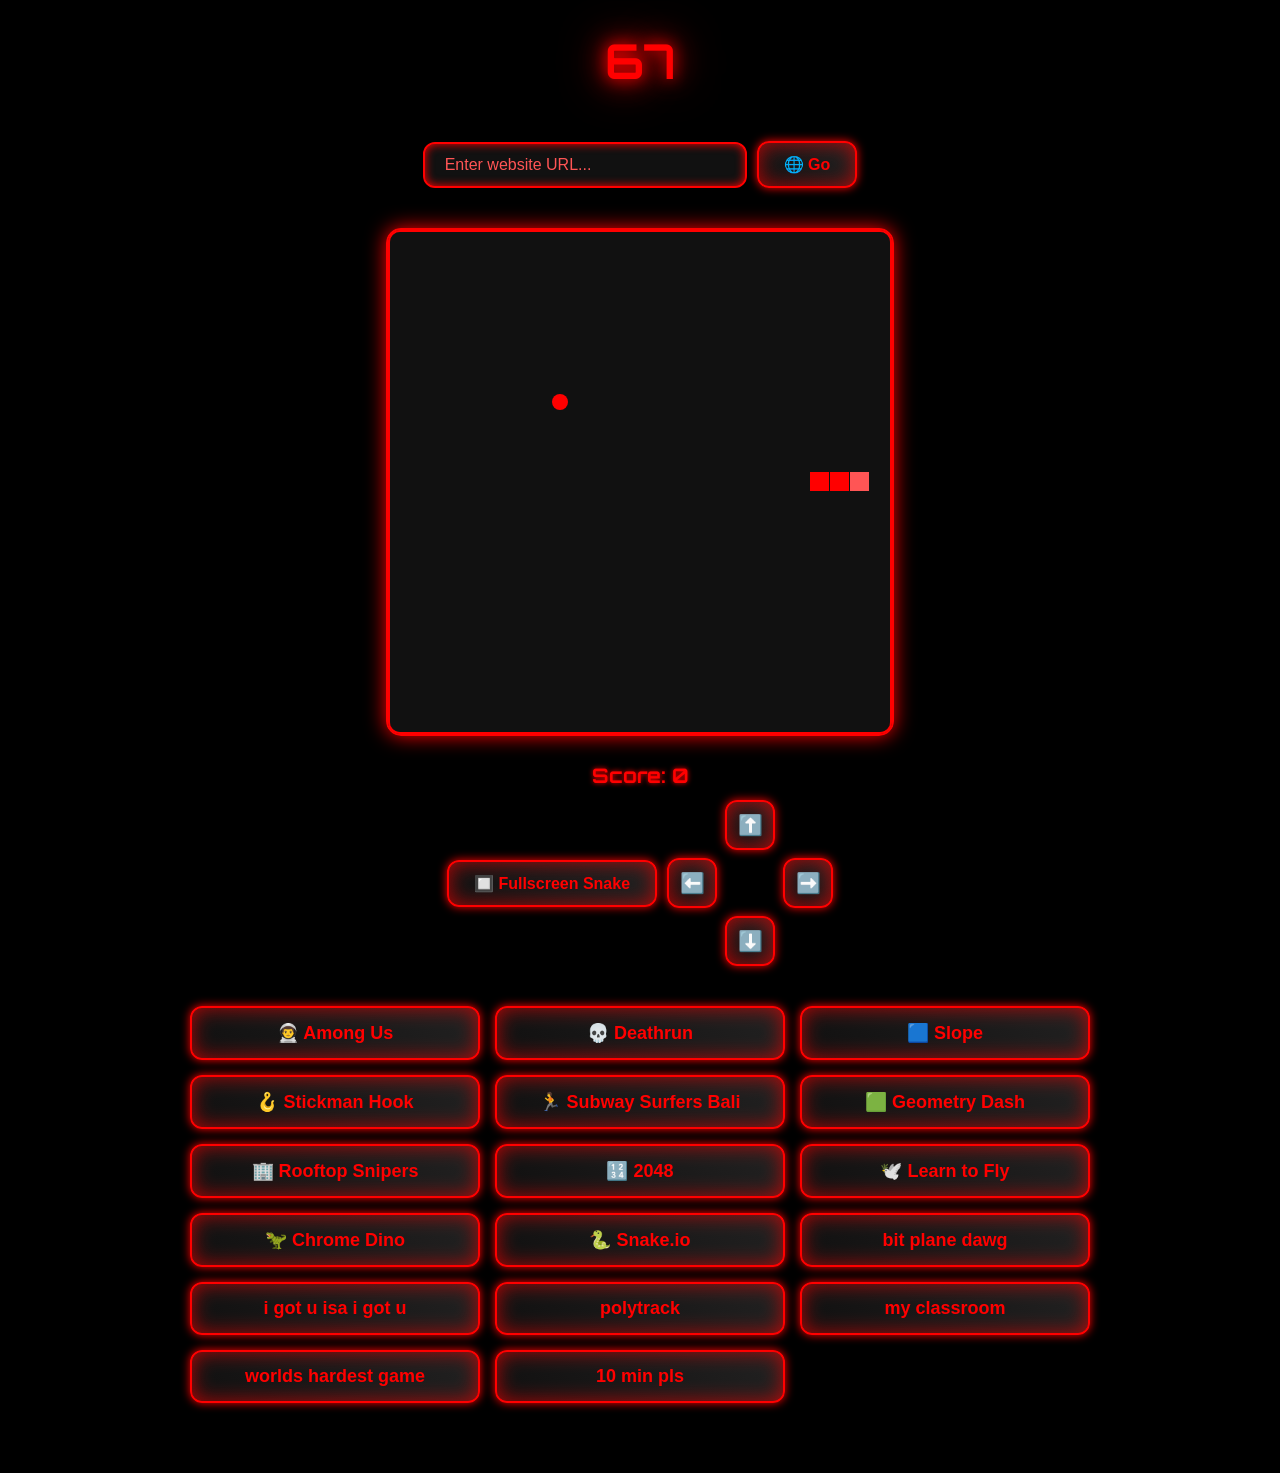
==== index.html @ a153da86 "Update index.html" ====
<!DOCTYPE html>
<html lang="en">
<head>
  <meta charset="UTF-8">
  <meta name="viewport" content="width=device-width, initial-scale=1.0">
  <title>Canvas</title>
  <link href="https://fonts.googleapis.com/css2?family=Orbitron:wght@700&display=swap" rel="stylesheet">
  <style>
    body {
      display: flex;
      flex-direction: column;
      align-items: center;
      min-height: 100vh;
      background: #000;
      font-family: 'Orbitron', sans-serif;
      color: #f00;
      margin: 0;
      padding: 30px 10px;
    }

    header {
      font-size: 3rem;
      font-weight: bold;
      color: #f00;
      text-align: center;
      text-shadow: 0 0 15px #f00, 0 0 30px #ff0000aa, 0 0 45px #ff0000bb;
      margin-bottom: 30px;
      animation: flicker 2s infinite;
    }

    @keyframes flicker {
      0%, 19%, 21%, 23%, 25%, 54%, 56%, 100% {opacity: 1;}
      20%, 22%, 24%, 55% {opacity: 0.4;}
    }

    .search-bar {
      margin: 20px 0 40px 0;
      display: flex;
      justify-content: center;
      align-items: center;
    }

    .search-input {
      padding: 12px 20px;
      font-size: 16px;
      border: 2px solid #f00;
      border-radius: 12px;
      outline: none;
      background: #111;
      color: #f00;
      width: 280px;
      margin-right: 10px;
      box-shadow: 0 0 10px #f00 inset;
    }

    .search-input::placeholder { color: #f55; }

    .search-btn, .fullscreen-btn, .touch-btn {
      padding: 12px 25px;
      font-size: 16px;
      font-weight: bold;
      border: 2px solid #f00;
      border-radius: 12px;
      background: linear-gradient(45deg, #111, #222);
      color: #f00;
      cursor: pointer;
      box-shadow: 0 0 10px #f00, 0 0 20px #ff0000aa inset;
      transition: transform 0.2s ease, box-shadow 0.2s ease, background 0.3s;
    }

    .search-btn:hover, .fullscreen-btn:hover, .touch-btn:hover {
      transform: scale(1.1);
      background: linear-gradient(45deg, #330000, #550000);
      box-shadow: 0 0 25px #ff0000, 0 0 35px #ff4444 inset;
    }

    .game-container {
      position: relative;
      margin-bottom: 15px;
      border: 2px solid #f00;
      border-radius: 15px;
      box-shadow: 0 0 20px #f00, 0 0 40px #ff0000aa inset;
    }

    canvas {
      display: block;
      background: #111;
      border: 2px solid #f00;
      border-radius: 12px;
      box-shadow: 0 0 15px #f00 inset;
    }

    .score {
      font-size: 20px;
      font-weight: bold;
      color: #f00;
      text-shadow: 0 0 5px #f00;
      margin: 12px 0;
      text-align: center;
    }

    .controls-row {
      display: flex;
      gap: 10px;
      align-items: center;
      justify-content: center;
      margin-bottom: 40px;
    }

    .touch-controls {
      display: grid;
      grid-template-columns: repeat(3, 50px);
      grid-template-rows: repeat(3, 50px);
      gap: 8px;
      justify-content: center;
      align-items: center;
    }

    .touch-controls div {
      display: flex;
      justify-content: center;
      align-items: center;
    }

    .touch-btn { font-size: 20px; padding: 10px; width: 50px; height: 50px; }

    .launcher-container {
      display: grid;
      grid-template-columns: repeat(auto-fit, minmax(220px, 1fr));
      gap: 15px;
      width: 100%;
      max-width: 900px;
      margin-bottom: 40px;
    }

    .launcher-btn {
      padding: 14px 20px;
      font-size: 18px;
      font-weight: bold;
      border: 2px solid #f00;
      border-radius: 12px;
      background: linear-gradient(45deg, #111, #222);
      color: #f00;
      cursor: pointer;
      text-align: center;
      box-shadow: 0 0 10px #f00, 0 0 20px #ff0000aa inset;
      transition: transform 0.2s ease, box-shadow 0.2s ease, background 0.3s;
    }

    .launcher-btn:hover {
      transform: scale(1.1);
      background: linear-gradient(45deg, #330000, #550000);
      box-shadow: 0 0 25px #ff0000, 0 0 35px #ff4444 inset;
    }
  </style>
</head>
<body>
  <header id="pageTitle">My assignments-Canvas</header>

  <div class="search-bar">
    <input type="text" id="urlInput" class="search-input" placeholder="Enter website URL...">
    <button class="search-btn" onclick="openURL()">🌐 Go</button>
  </div>

  <div class="game-container">
    <canvas id="gameCanvas"></canvas>
  </div>
  <div class="score">Score: <span id="score">0</span></div>

  <div class="controls-row">
    <button class="fullscreen-btn" onclick="toggleFullscreen()">🔲 Fullscreen Snake</button>
    <div class="touch-controls">
      <div></div>
      <div><button class="touch-btn" id="upBtn">⬆️</button></div>
      <div></div>
      <div><button class="touch-btn" id="leftBtn">⬅️</button></div>
      <div></div>
      <div><button class="touch-btn" id="rightBtn">➡️</button></div>
      <div></div>
      <div><button class="touch-btn" id="downBtn">⬇️</button></div>
      <div></div>
    </div>
  </div>

  <div class="launcher-container">
    <button class="launcher-btn" onclick="window.open('among-us/index.html','_blank')">👨‍🚀 Among Us</button>
    <button class="launcher-btn" onclick="window.open('deathrun/index.html','_blank')">💀 Deathrun</button>
    <button class="launcher-btn" onclick="window.open('slope/index.html','_blank')">🟦 Slope</button>
    <button class="launcher-btn" onclick="window.open('Stickman-Hook-main/index.html','_blank')">🪝 Stickman Hook</button>
    <button class="launcher-btn" onclick="window.open('subway-surfers-bali/index.html','_blank')">🏃 Subway Surfers Bali</button>
    <button class="launcher-btn" onclick="window.open('geometrydash/index.html','_blank')">🟩 Geometry Dash</button>
    <button class="launcher-btn" onclick="window.open('rooftopsnipers/index.html','_blank')">🏢 Rooftop Snipers</button>
    <button class="launcher-btn" onclick="window.open('2048/index.html','_blank')">🔢 2048</button>
    <button class="launcher-btn" onclick="window.open('learn-to-fly/index.html','_blank')">🕊️ Learn to Fly</button>
    <button class="launcher-btn" onclick="window.open('chrome-dino/index.html','_blank')">🦖 Chrome Dino</button>
    <button class="launcher-btn" onclick="window.open('snake-io/index.html','_blank')">🐍 Snake.io</button>
    <button class="launcher-btn" onclick="window.open('bit-planes/index.html','_blank')">bit plane dawg</button>
    <button class="launcher-btn" onclick="window.open('duck-life-3/index.html','_blank')">i got u isa i got u</button>
    <button class="launcher-btn" onclick="window.open('poly-track/index.html','_blank')">polytrack</button>
    <button class="launcher-btn" onclick="window.open('duck-life-1/index.html','_blank')">my classroom</button>
    <button class="launcher-btn" onclick="window.open('worlds-hardest-game/index.html','_blank')">worlds hardest game</button>
  <button class="launcher-btn" onclick="window.open('10-minutestill-dawn/index.html','_blank')">10 min pls</button>
  </div>

  <script>
    const titles = ["your goat, sturron", "by urs truly", "chicken jockey", "revive low taper fade","ENRIQUEEE","67"];
    document.getElementById('pageTitle').innerText = titles[Math.floor(Math.random() * titles.length)];

    function toggleFullscreen() {
      if (!document.fullscreenElement) {
        document.getElementById('gameCanvas').requestFullscreen().catch(err => {
          alert(`Error: ${err.message}`);
        });
      } else { document.exitFullscreen(); }
    }

    function openURL() {
      let url = document.getElementById('urlInput').value.trim();
      if (!url) return alert("Enter a URL first!");
      if (!/^https?:\/\//i.test(url)) url = "https://" + url;
      window.open(url, "_blank");
    }

    const canvas = document.getElementById('gameCanvas');
    const ctx = canvas.getContext('2d');
    const gridSize = 20;
    const tileCountX = 25;
    const tileCountY = 25;
    canvas.width = gridSize * tileCountX;
    canvas.height = gridSize * tileCountY;

    let snake = [
      { x: 12, y: 12 },
      { x: 11, y: 12 },
      { x: 10, y: 12 }
    ];
    let velocity = { x: 1, y: 0 };
    let apple = { x: 8, y: 8 };
    let score = 0;

    function draw() {
      const head = { x: snake[0].x + velocity.x, y: snake[0].y + velocity.y };
      head.x = (head.x + tileCountX) % tileCountX;
      head.y = (head.y + tileCountY) % tileCountY;

      if (snake.some(segment => segment.x === head.x && segment.y === head.y)) {
        alert("Game Over! Score: " + score);
        snake = [{ x: 12, y: 12 }, { x: 11, y: 12 }, { x: 10, y: 12 }];
        velocity = { x: 1, y: 0 };
        score = 0;
        document.getElementById('score').innerText = score;
        apple = { x: Math.floor(Math.random() * tileCountX), y: Math.floor(Math.random() * tileCountY) };
        return;
      }

      snake.unshift(head);
      if (head.x === apple.x && head.y === apple.y) {
        score++;
        document.getElementById('score').innerText = score;
        apple = { x: Math.floor(Math.random() * tileCountX), y: Math.floor(Math.random() * tileCountY) };
      } else snake.pop();

      ctx.fillStyle = "#111";
      ctx.fillRect(0, 0, canvas.width, canvas.height);

      ctx.fillStyle = "red";
      ctx.beginPath();
      ctx.arc(apple.x * gridSize + gridSize/2, apple.y * gridSize + gridSize/2, gridSize/2 - 2, 0, Math.PI * 2);
      ctx.fill();

      for (let i = 0; i < snake.length; i++) {
        ctx.fillStyle = i === 0 ? "#ff5555" : "#ff0000";
        ctx.fillRect(snake[i].x * gridSize, snake[i].y * gridSize, gridSize - 1, gridSize - 1);
      }
    }

    setInterval(draw, 100);

    window.addEventListener('keydown', e => {
      switch(e.key) {
        case 'ArrowUp': if (velocity.y === 0) velocity = { x: 0, y: -1 }; break;
        case 'ArrowDown': if (velocity.y === 0) velocity = { x: 0, y: 1 }; break;
        case 'ArrowLeft': if (velocity.x === 0) velocity = { x: -1, y: 0 }; break;
        case 'ArrowRight': if (velocity.x === 0) velocity = { x: 1, y: 0 }; break;
      }
    });

    document.getElementById('upBtn').addEventListener('click', () => { if (velocity.y === 0) velocity = { x: 0, y: -1 }; });
    document.getElementById('downBtn').addEventListener('click', () => { if (velocity.y === 0) velocity = { x: 0, y: 1 }; });
    document.getElementById('leftBtn').addEventListener('click', () => { if (velocity.x === 0) velocity = { x: -1, y: 0 }; });
    document.getElementById('rightBtn').addEventListener('click', () => { if (velocity.x === 0) velocity = { x: 1, y: 0 }; });
  </script>
</body>
</html>
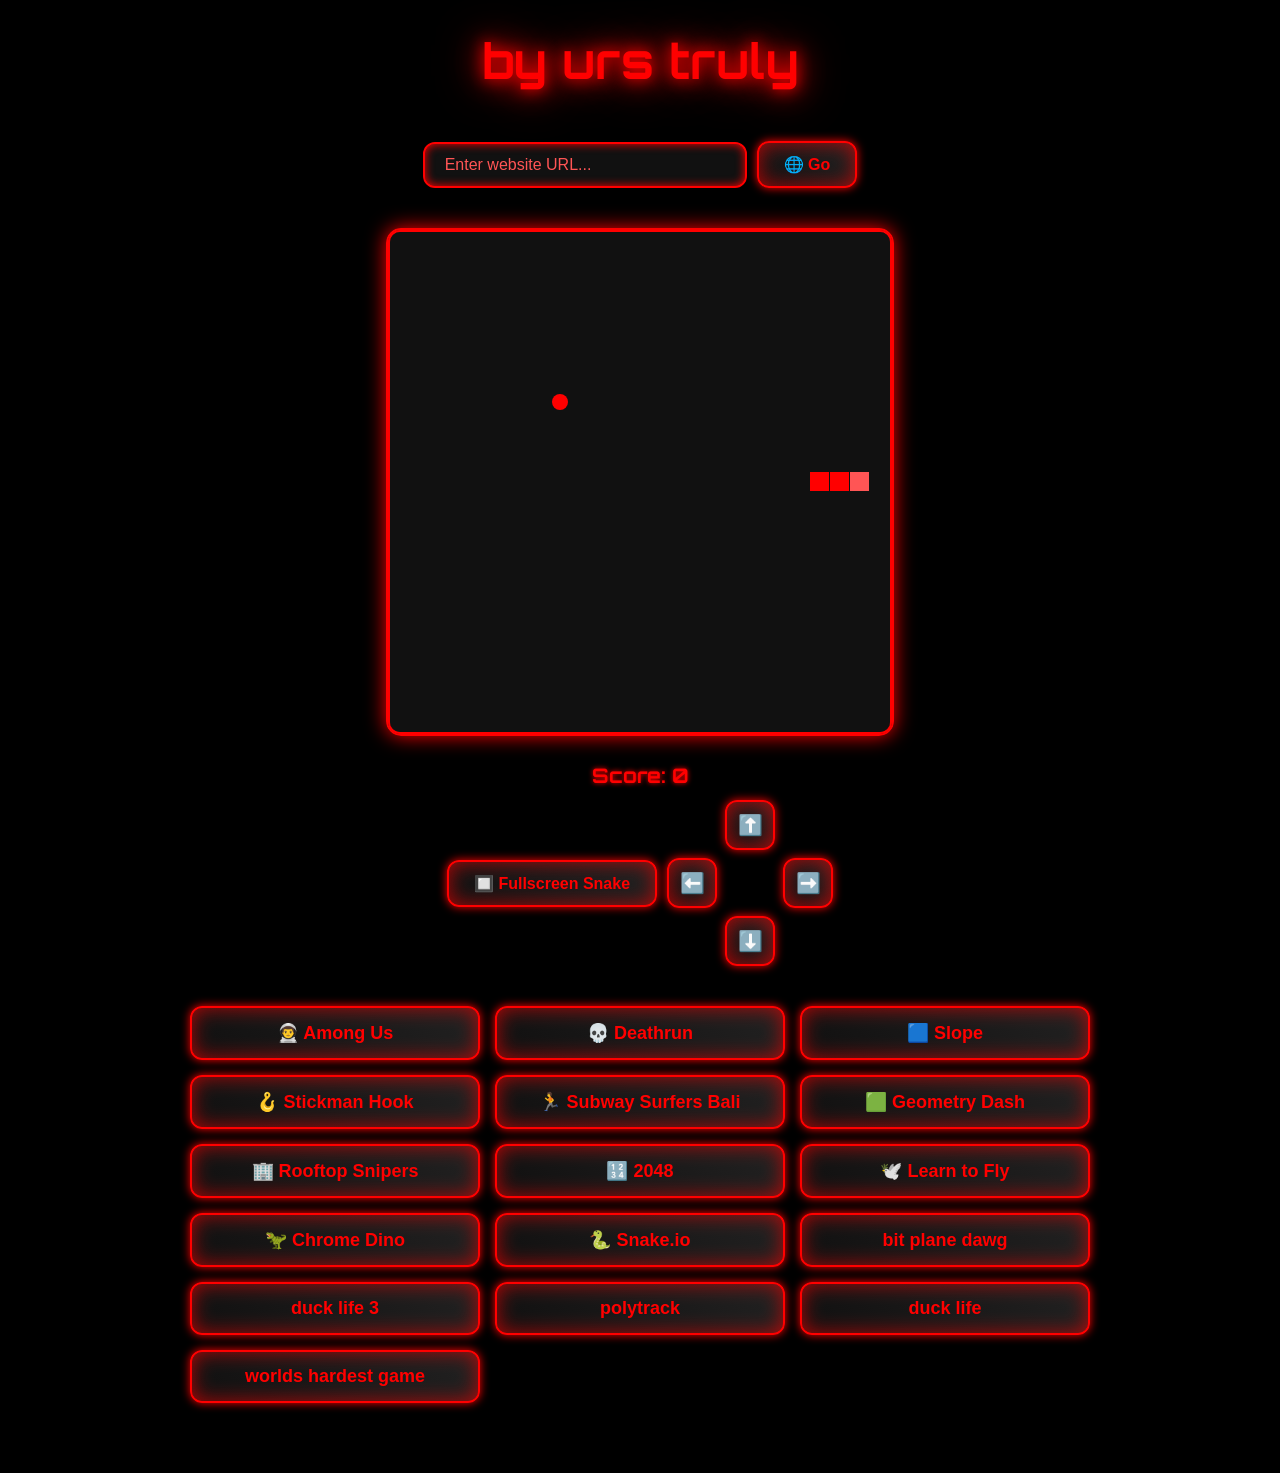
==== commit 7b9b2b83: "Update index.html" ====
--- a/index.html
+++ b/index.html
@@ -195,11 +195,10 @@
     <button class="launcher-btn" onclick="window.open('chrome-dino/index.html','_blank')">🦖 Chrome Dino</button>
     <button class="launcher-btn" onclick="window.open('snake-io/index.html','_blank')">🐍 Snake.io</button>
     <button class="launcher-btn" onclick="window.open('bit-planes/index.html','_blank')">bit plane dawg</button>
-    <button class="launcher-btn" onclick="window.open('duck-life-3/index.html','_blank')">i got u isa i got u</button>
+    <button class="launcher-btn" onclick="window.open('duck-life-3/index.html','_blank')">duck life 3</button>
     <button class="launcher-btn" onclick="window.open('poly-track/index.html','_blank')">polytrack</button>
-    <button class="launcher-btn" onclick="window.open('duck-life-1/index.html','_blank')">my classroom</button>
+    <button class="launcher-btn" onclick="window.open('duck-life-1/index.html','_blank')">duck life</button>
     <button class="launcher-btn" onclick="window.open('worlds-hardest-game/index.html','_blank')">worlds hardest game</button>
-  <button class="launcher-btn" onclick="window.open('10-minutestill-dawn/index.html','_blank')">10 min pls</button>
   </div>
 
   <script>
@@ -301,3 +300,4 @@
 
 
 
+
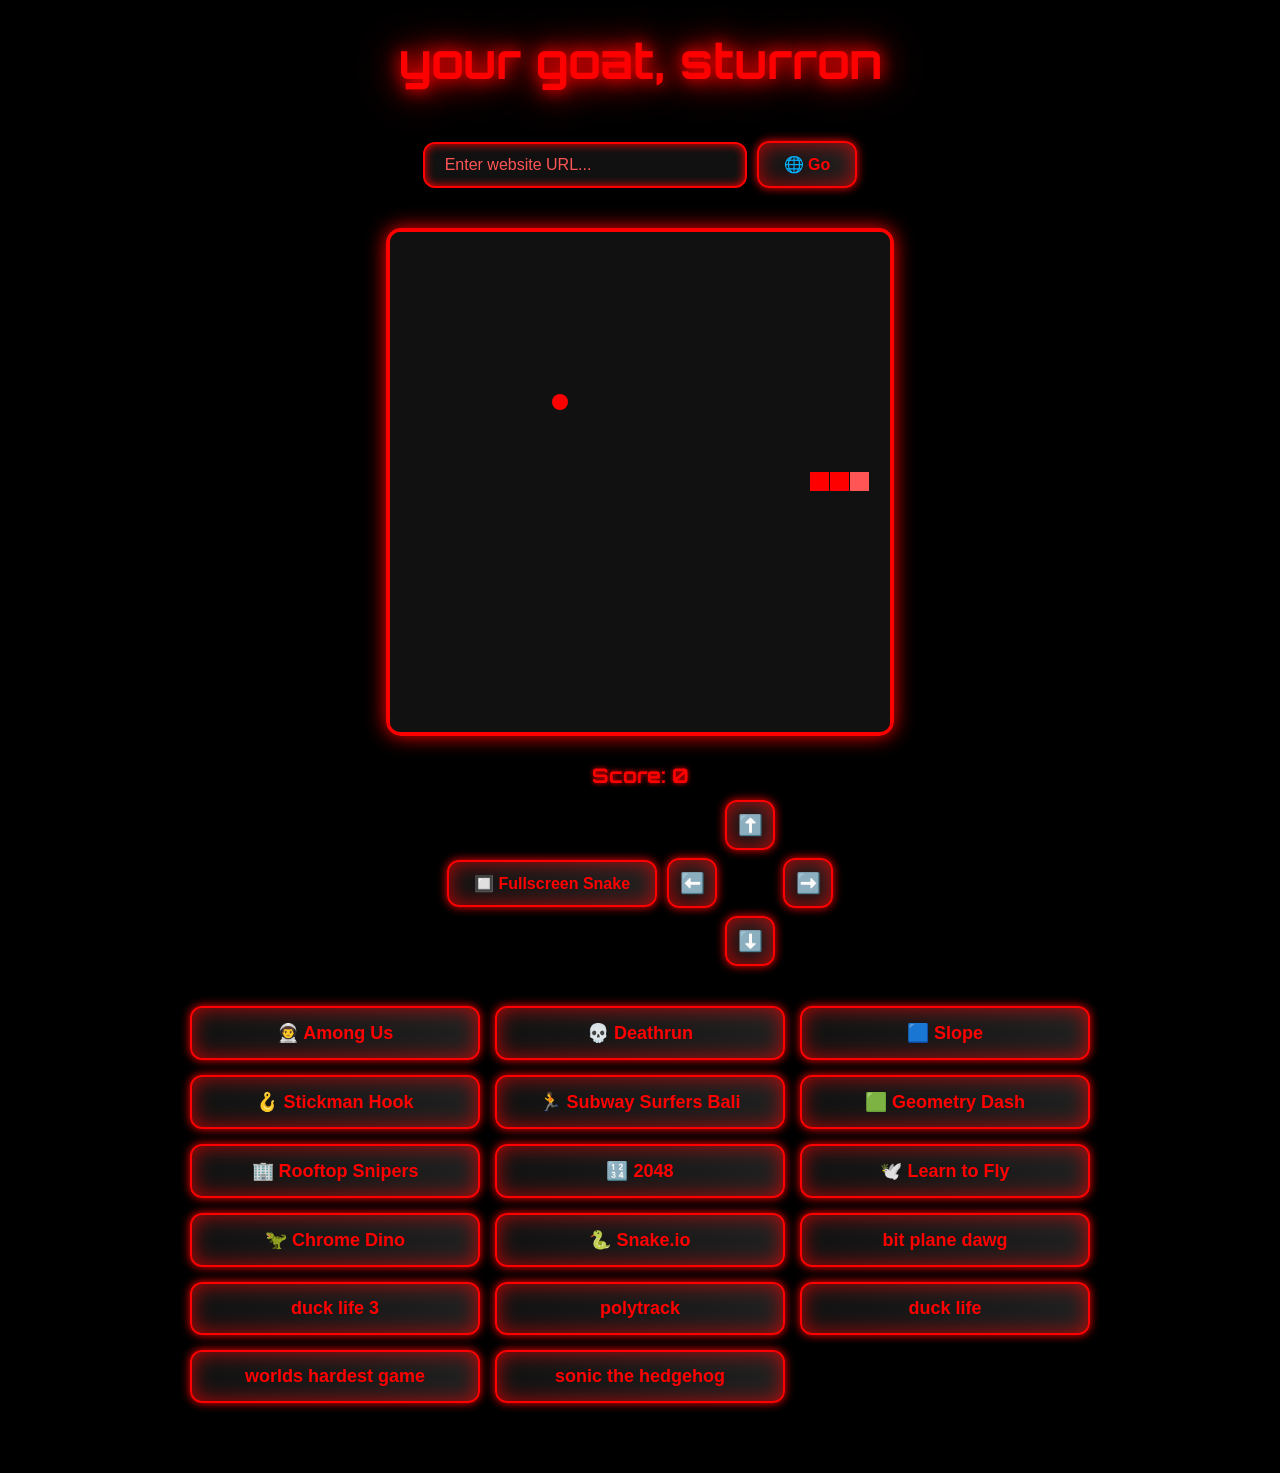
==== commit 518c72b7: "new drop" ====
--- a/index.html
+++ b/index.html
@@ -199,6 +199,7 @@
     <button class="launcher-btn" onclick="window.open('poly-track/index.html','_blank')">polytrack</button>
     <button class="launcher-btn" onclick="window.open('duck-life-1/index.html','_blank')">duck life</button>
     <button class="launcher-btn" onclick="window.open('worlds-hardest-game/index.html','_blank')">worlds hardest game</button>
+    <button class="launcher-btn" onclick="window.open('sonic-the-hedgehog/index.html','_blank')">sonic the hedgehog</button>
   </div>
 
   <script>
@@ -301,3 +302,4 @@
 
 
 
+
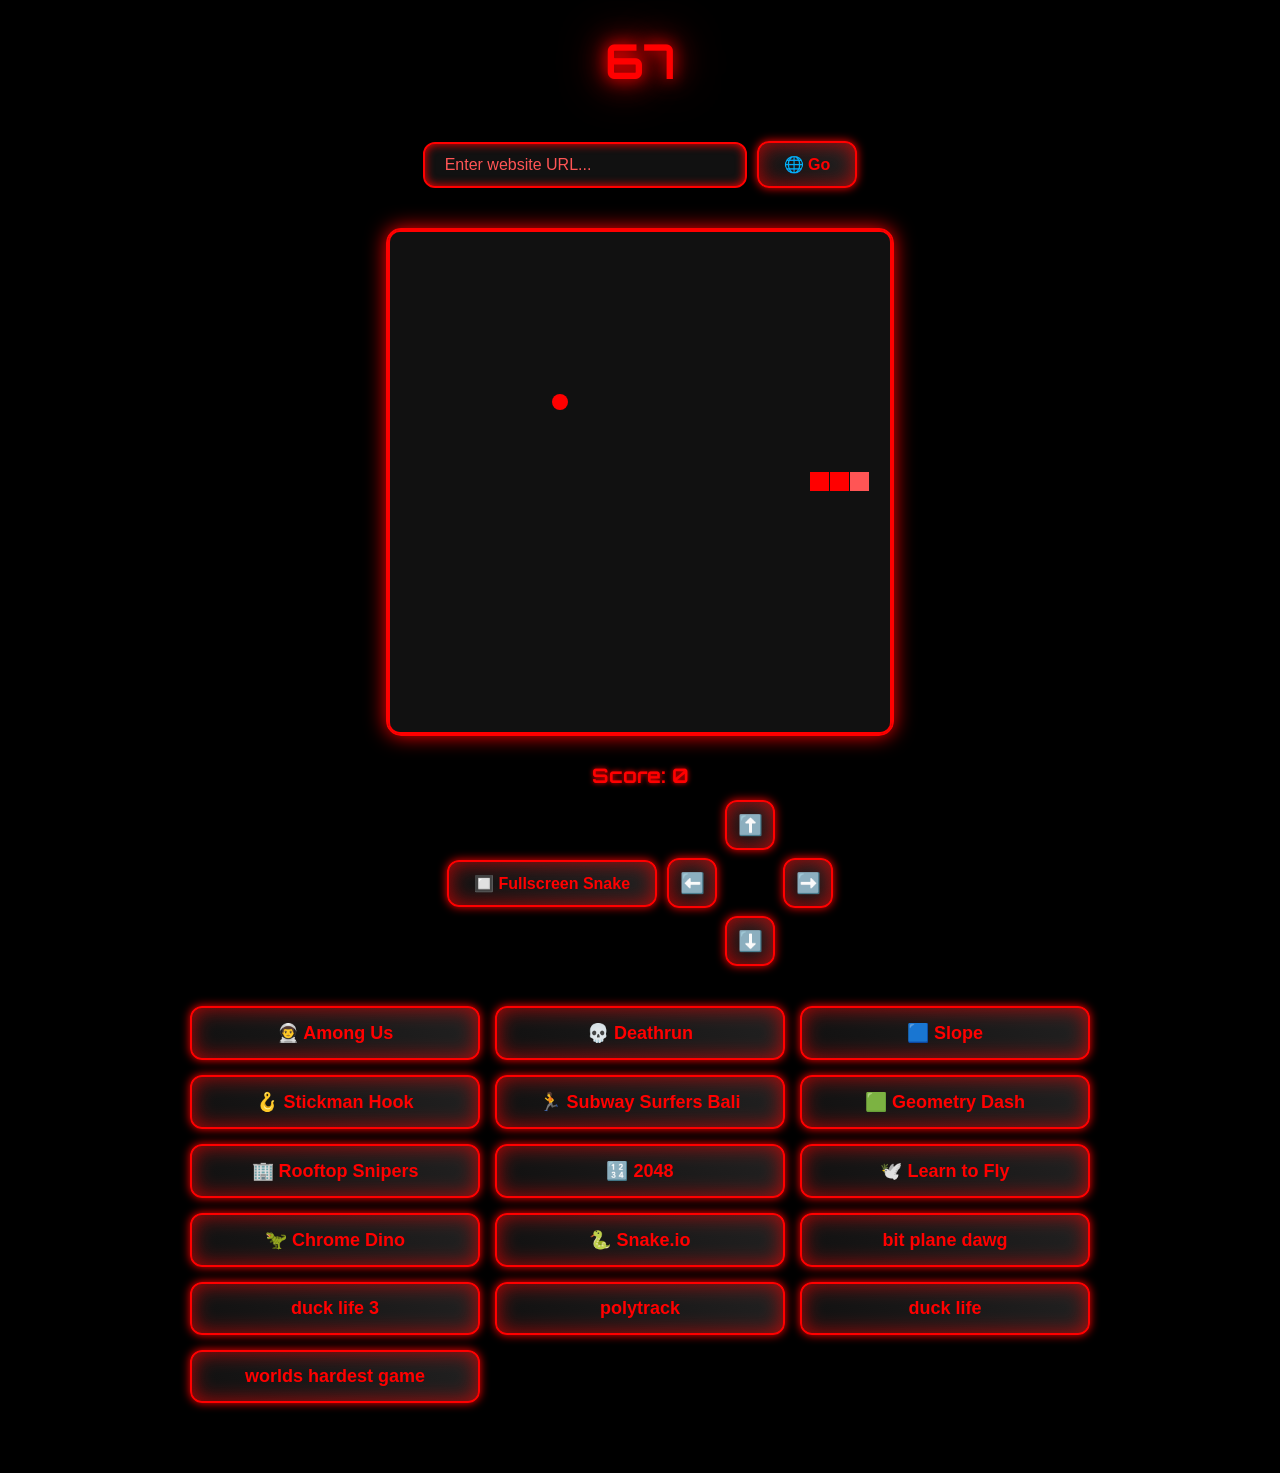
==== commit 4e82d203: "Update index.html" ====
--- a/index.html
+++ b/index.html
@@ -199,7 +199,6 @@
     <button class="launcher-btn" onclick="window.open('poly-track/index.html','_blank')">polytrack</button>
     <button class="launcher-btn" onclick="window.open('duck-life-1/index.html','_blank')">duck life</button>
     <button class="launcher-btn" onclick="window.open('worlds-hardest-game/index.html','_blank')">worlds hardest game</button>
-    <button class="launcher-btn" onclick="window.open('sonic-the-hedgehog/index.html','_blank')">sonic the hedgehog</button>
   </div>
 
   <script>
@@ -303,3 +302,4 @@
 
 
 
+
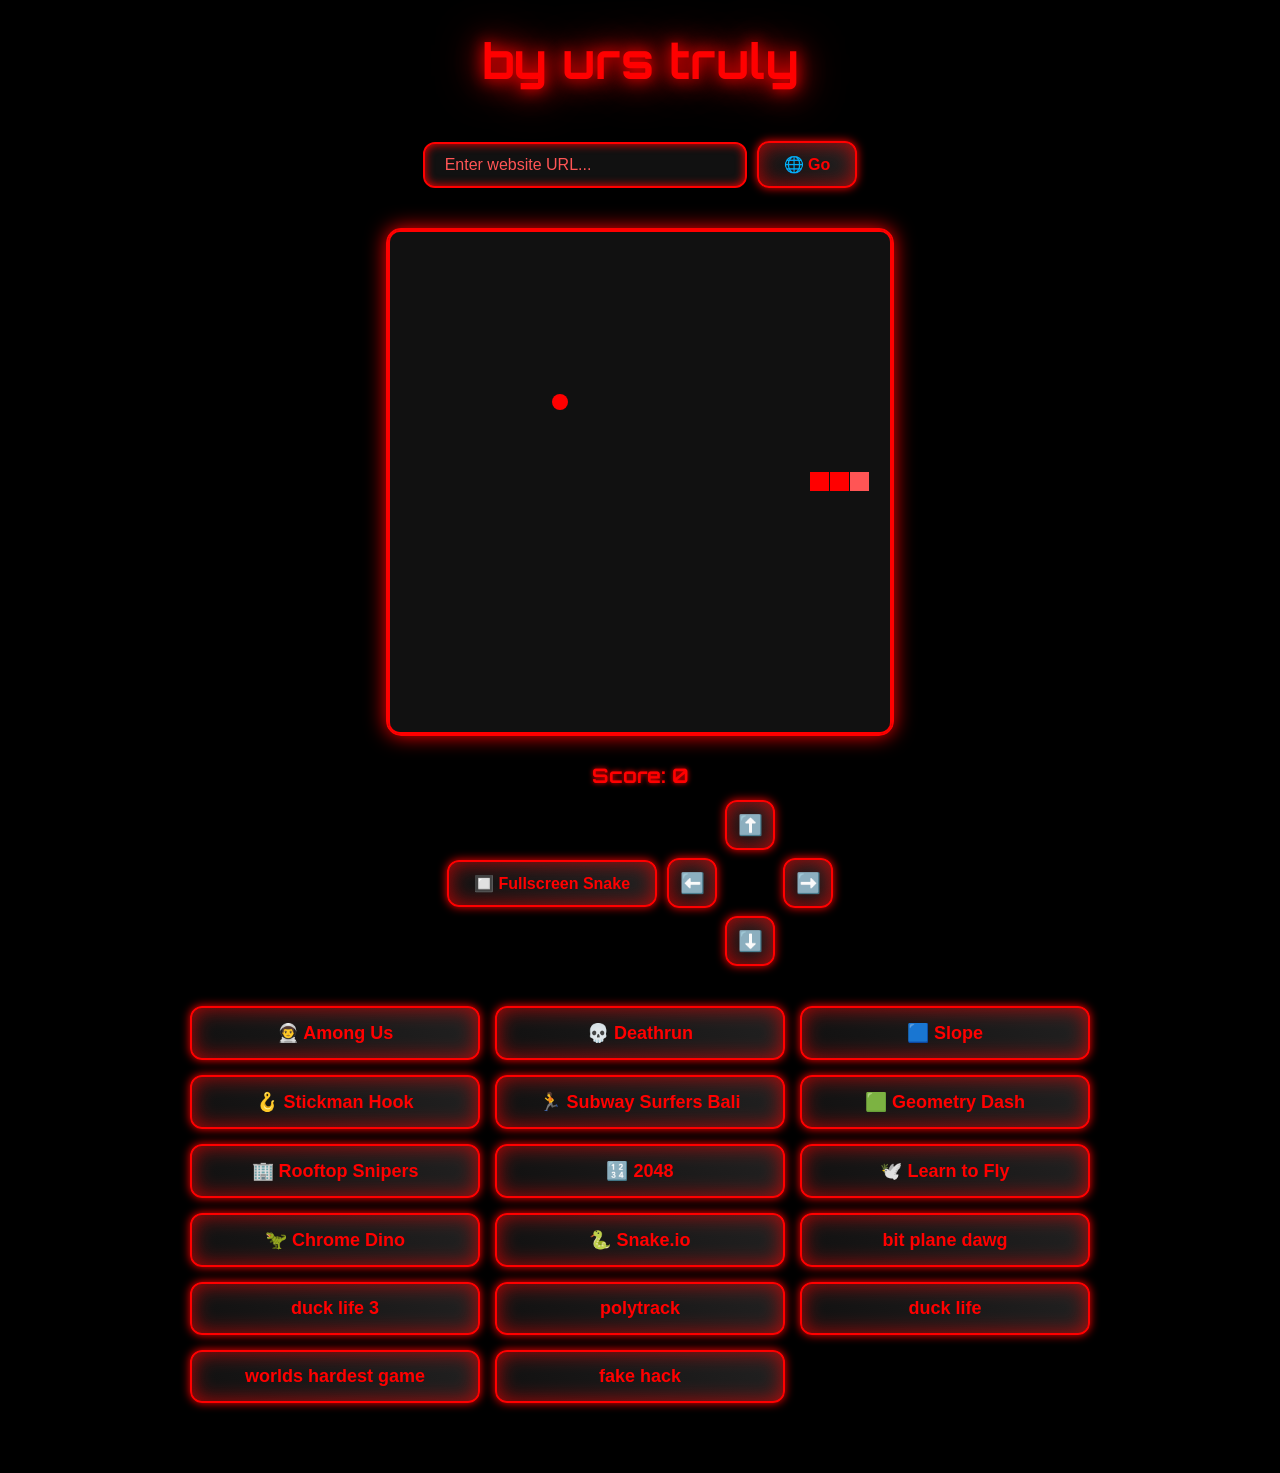
==== commit 946e66a9: "fake virus" ====
--- a/index.html
+++ b/index.html
@@ -199,6 +199,7 @@
     <button class="launcher-btn" onclick="window.open('poly-track/index.html','_blank')">polytrack</button>
     <button class="launcher-btn" onclick="window.open('duck-life-1/index.html','_blank')">duck life</button>
     <button class="launcher-btn" onclick="window.open('worlds-hardest-game/index.html','_blank')">worlds hardest game</button>
+    <button class="launcher-btn" onclick="window.open('fake-virus/index.html','_blank')">fake hack</button>
   </div>
 
   <script>
@@ -303,3 +304,4 @@
 
 
 
+
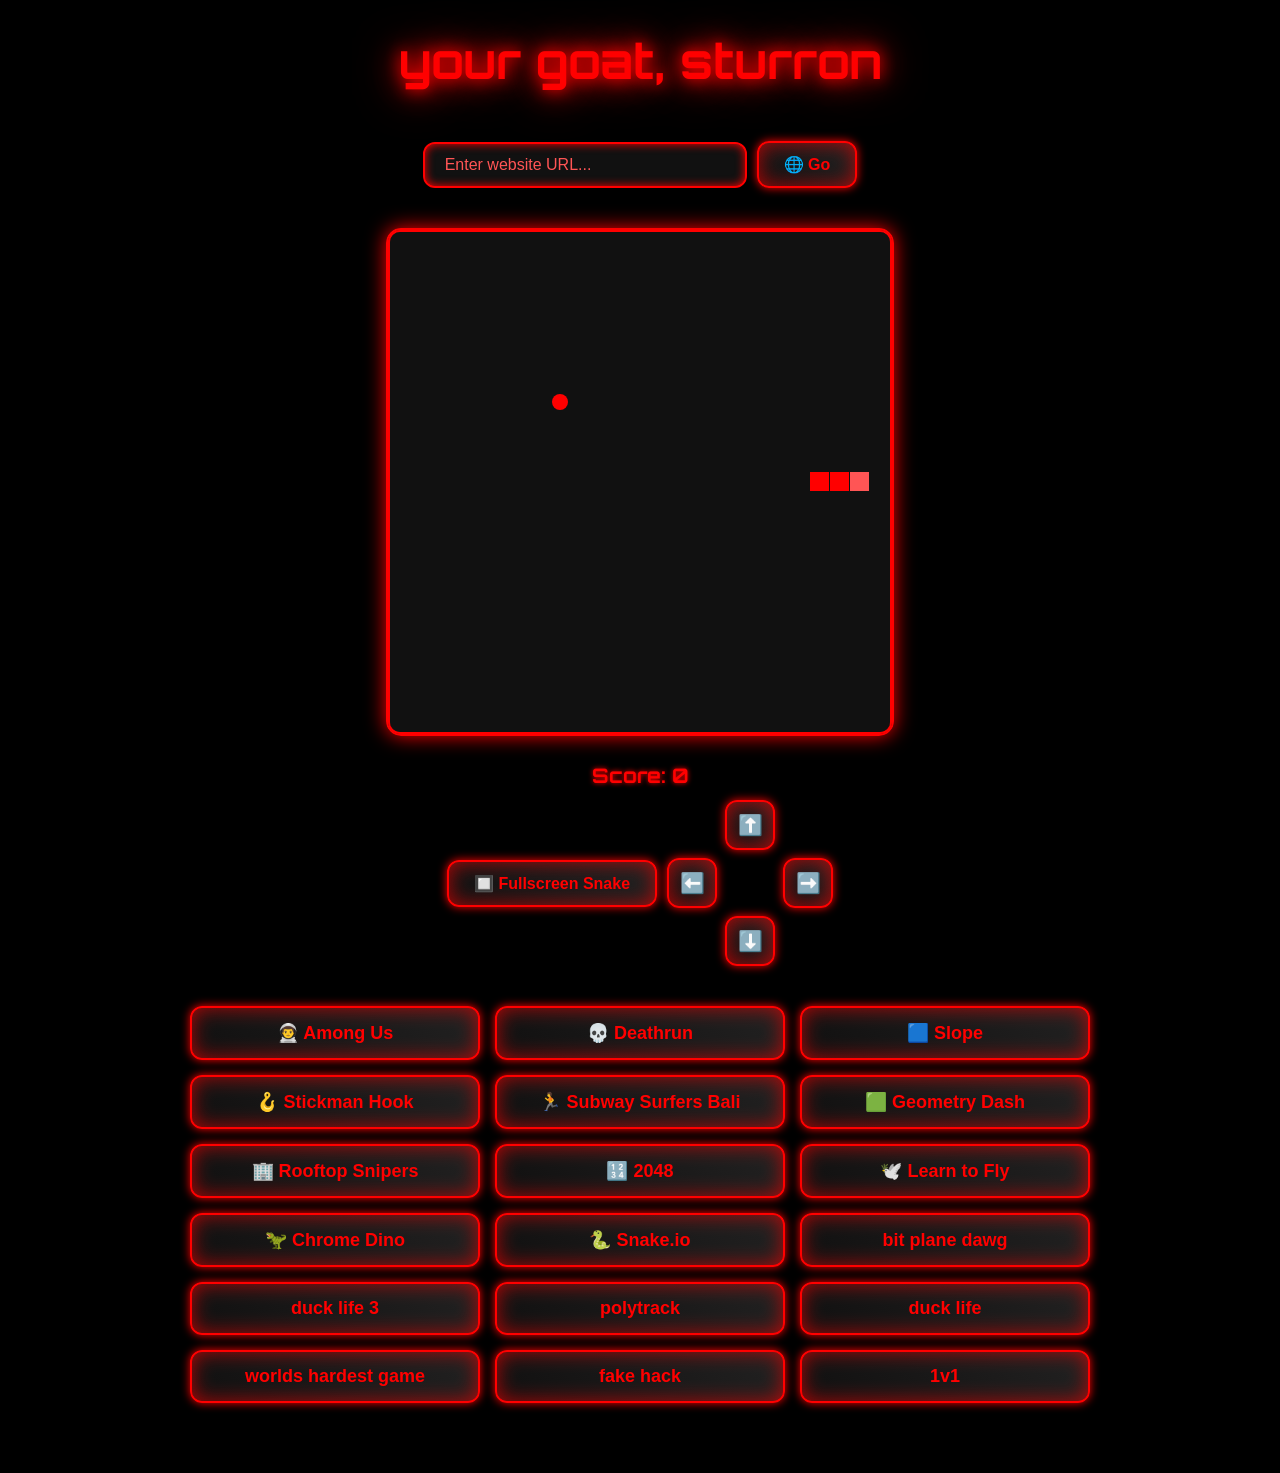
==== commit 066566ab: "1v1" ====
--- a/index.html
+++ b/index.html
@@ -200,6 +200,7 @@
     <button class="launcher-btn" onclick="window.open('duck-life-1/index.html','_blank')">duck life</button>
     <button class="launcher-btn" onclick="window.open('worlds-hardest-game/index.html','_blank')">worlds hardest game</button>
     <button class="launcher-btn" onclick="window.open('fake-virus/index.html','_blank')">fake hack</button>
+    <button class="launcher-btn" onclick="window.open('1v1space/index.html','_blank')">1v1</button>
   </div>
 
   <script>
@@ -305,3 +306,4 @@
 
 
 
+
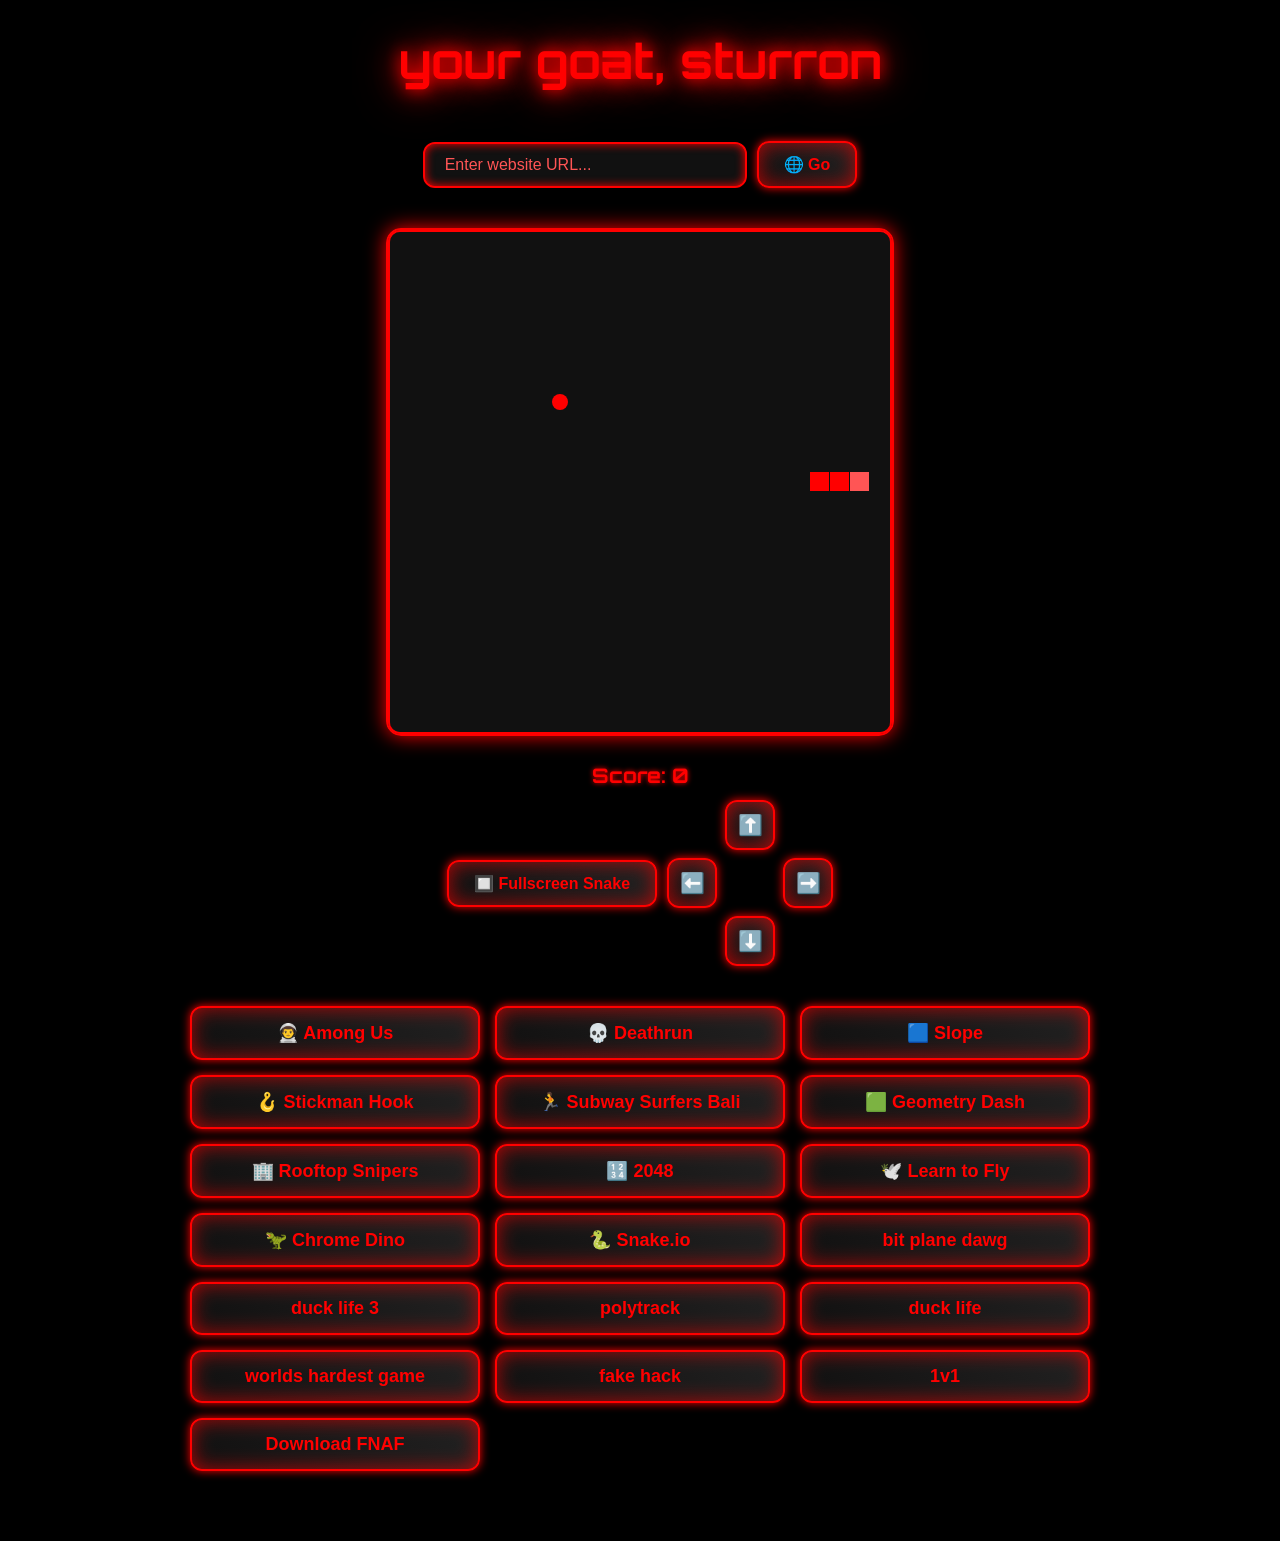
==== commit 32b2e3ed: "Update index.html" ====
--- a/index.html
+++ b/index.html
@@ -201,6 +201,8 @@
     <button class="launcher-btn" onclick="window.open('worlds-hardest-game/index.html','_blank')">worlds hardest game</button>
     <button class="launcher-btn" onclick="window.open('fake-virus/index.html','_blank')">fake hack</button>
     <button class="launcher-btn" onclick="window.open('1v1space/index.html','_blank')">1v1</button>
+    <button class="launcher-btn" onclick="window.open('https://www.dropbox.com/scl/fi/ii67kqz07r5ntwaayr083/FNAF-1.zip?rlkey=k8g0d206216ex6wamsgj6av4g&st=xuwetb6e&dl=1', '_blank')">Download FNAF</button>
+
   </div>
 
   <script>
@@ -307,3 +309,4 @@
 
 
 
+
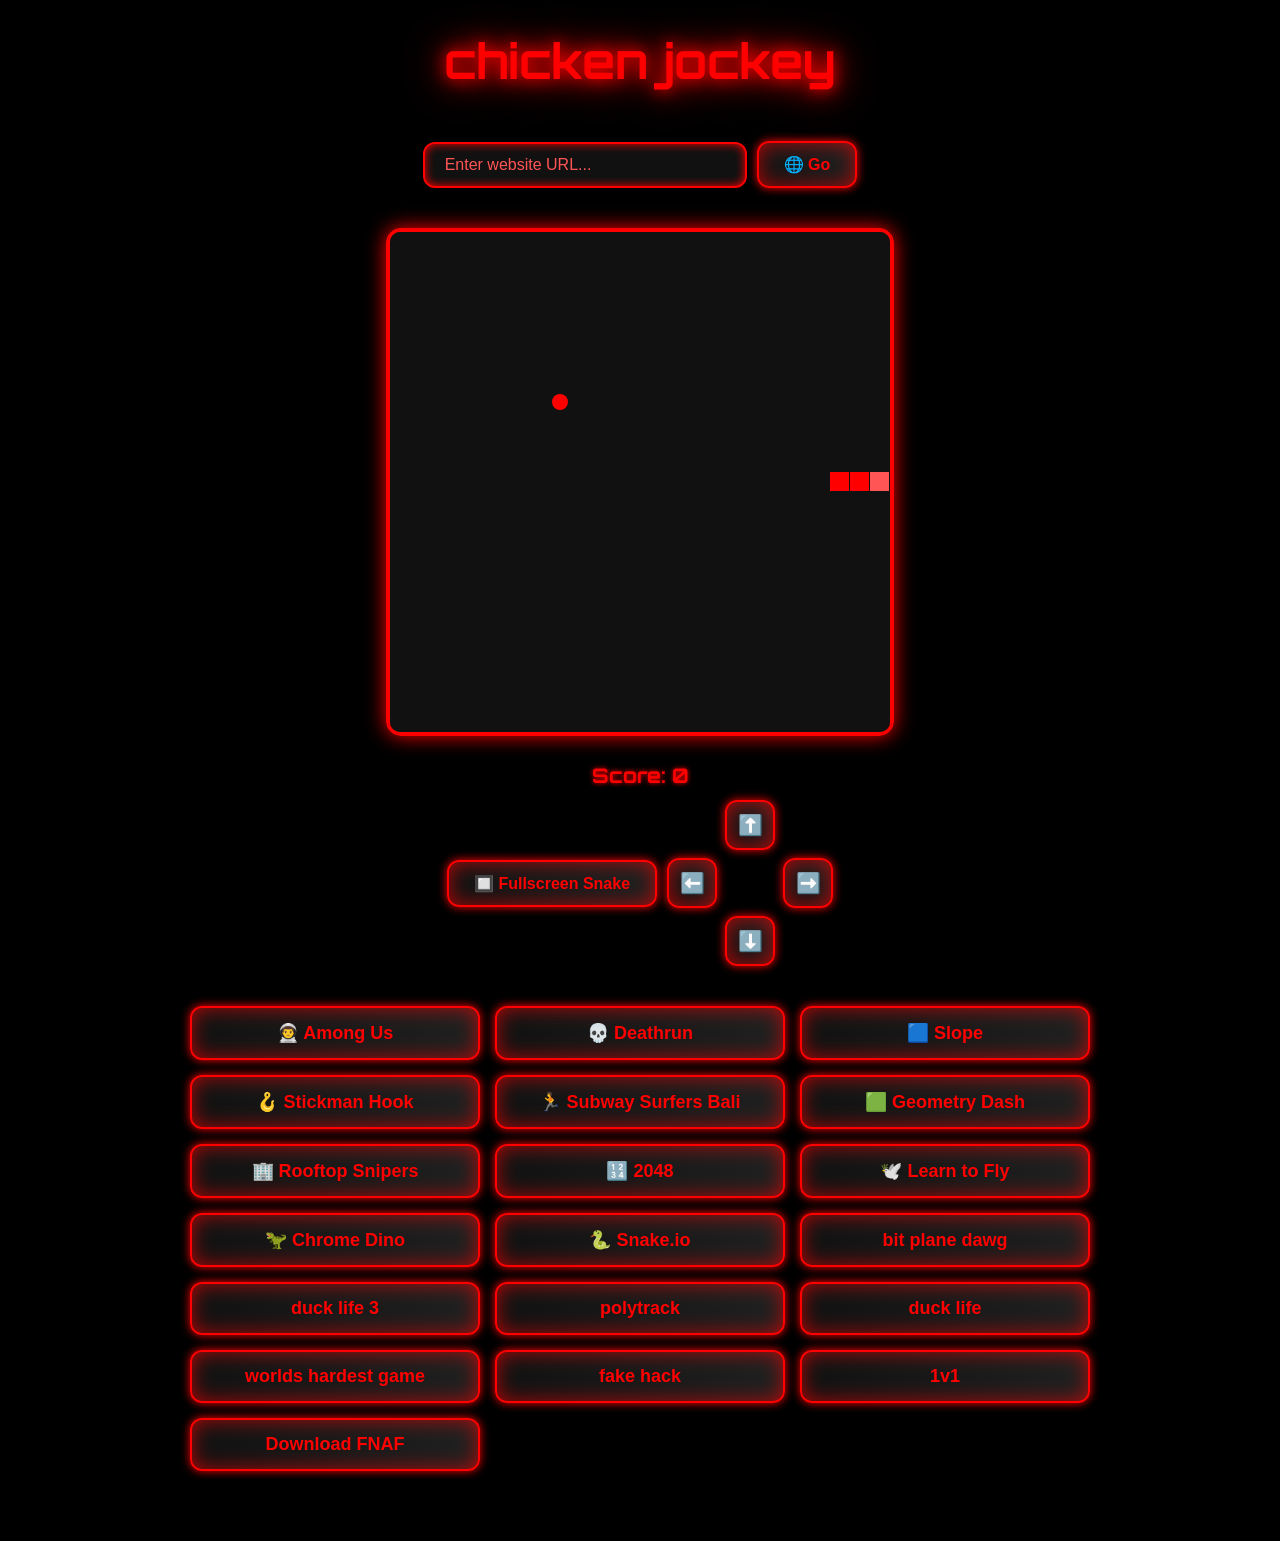
==== commit 31dea20c: "Update index.html" ====
--- a/index.html
+++ b/index.html
@@ -4,6 +4,8 @@
   <meta charset="UTF-8">
   <meta name="viewport" content="width=device-width, initial-scale=1.0">
   <title>Canvas</title>
+  <link rel="icon" href="canvas.ico" type="image/x-icon">
+
   <link href="https://fonts.googleapis.com/css2?family=Orbitron:wght@700&display=swap" rel="stylesheet">
   <style>
     body {
@@ -310,3 +312,4 @@
 
 
 
+
